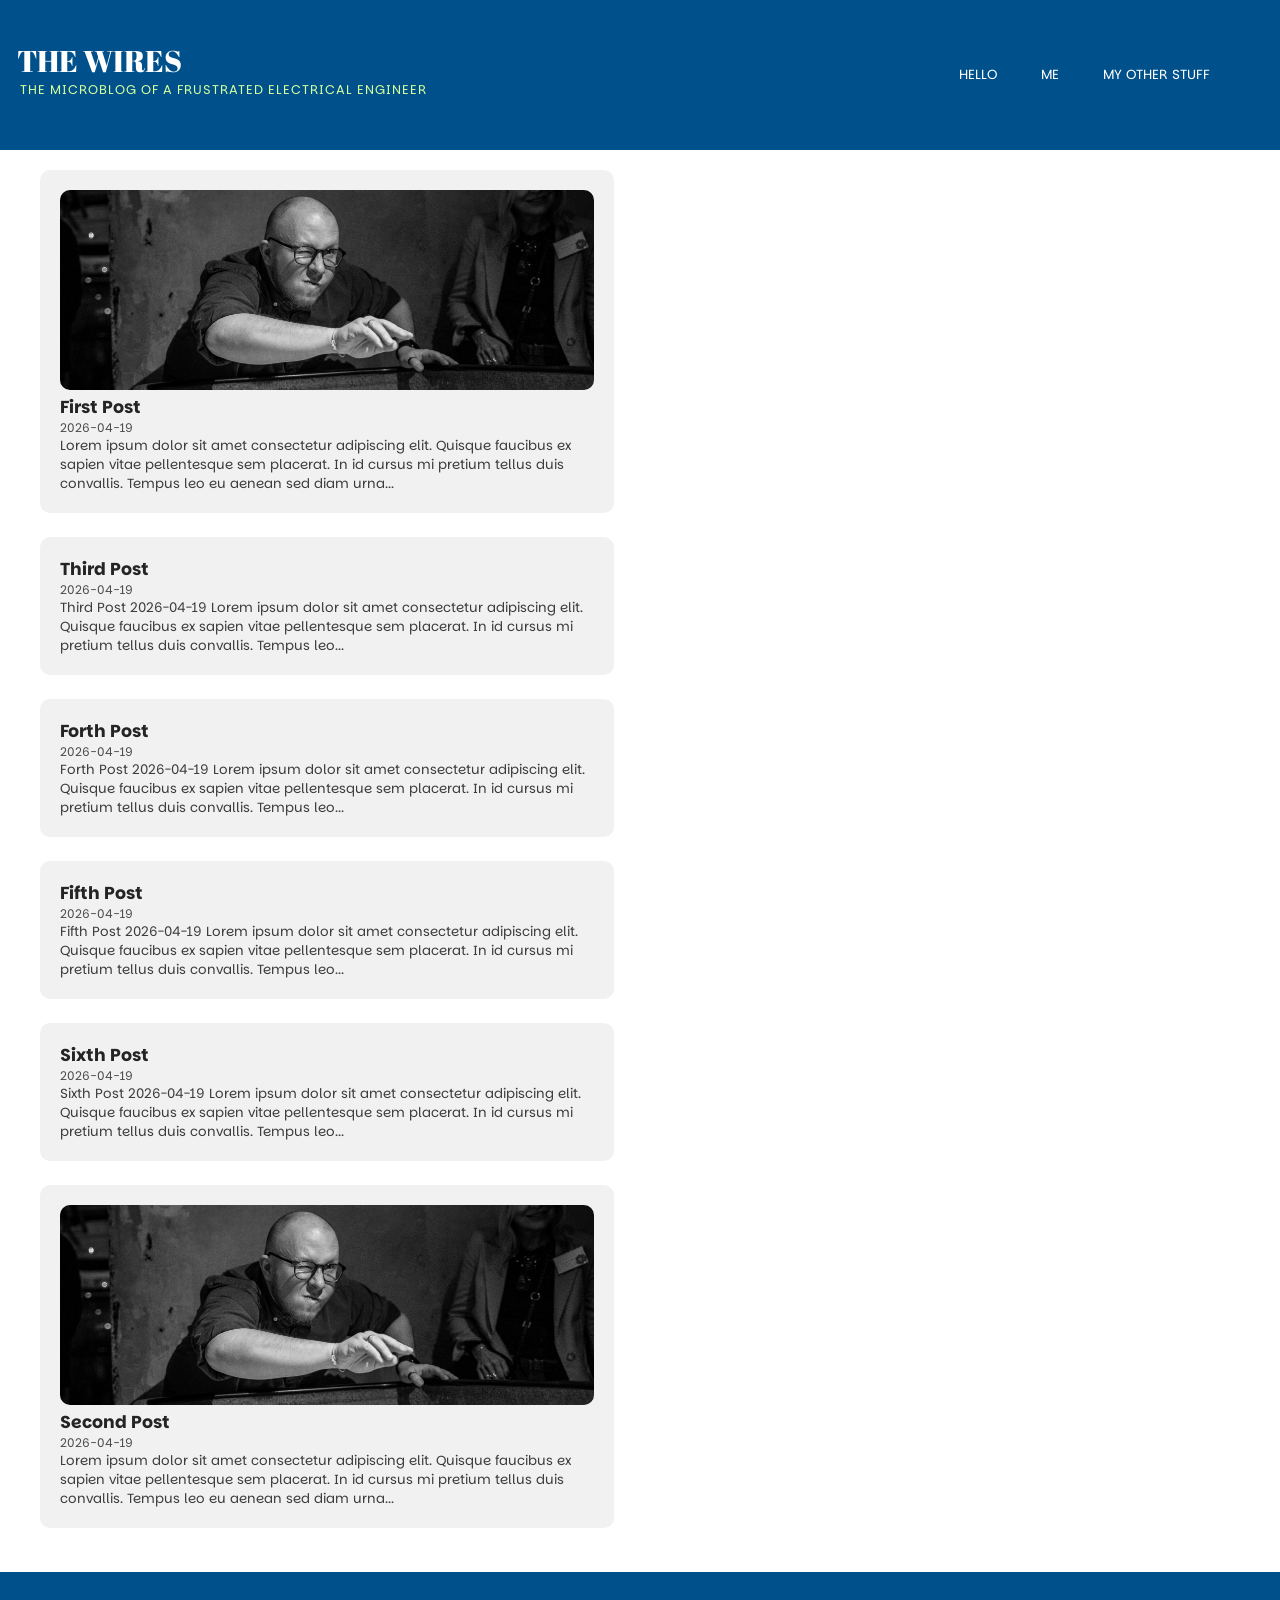
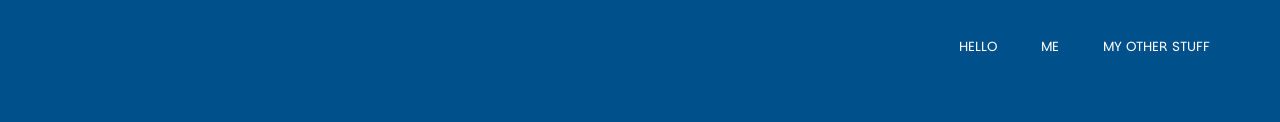
==== index.html @ 4026ba52 "Add files via upload" ====
<!doctype html>
<html lang ="en">
    <head>
        <link rel="stylesheet" href="/bundle.css">
        <meta charset="utf-8">
        <meta name="viewport" content="width=device-width">
        <meta name="description" content="">
        <title></title>
        
<style>
@import url('https://fonts.googleapis.com/css2?family=Imbue:opsz,wght@10..100,100..900&family=Instrument+Serif:ital@0;1&family=Oranienbaum&family=Parkinsans:wght@300..800&display=swap');
@import url('https://fonts.googleapis.com/css2?family=Abril+Fatface&display=swap');
        </style>
    </head>
    <body>
  
        <header>
            <div class="site_title"><a href="/">THE WIRES</a></div>
            <div class="subtitle">THE MICROBLOG OF A FRUSTRATED ELECTRICAL ENGINEER</div>

                    <div class="menu_bar"><a href="/">HELLO</a>
             <a href="/me/">ME</a> 
             <a href="/other/">MY OTHER STUFF</a> 
        </div>

        </header>
       
    <main>

       <div class="post_content"> <div style="columns: 2;
  column-fill: auto;
  max-width: 1200px;
  max-height:2000px;
  margin: 20px auto;">

    <div class="post_card">
        
      <img src="/images/test.jpg" alt="First Post" class="post-thumb">
    
            <div class="post_title"><a style="color:rgb(36, 36, 36)" href="/posts/post-1/">First Post</a></div>
        <div class="post_date_main">2026-04-19</div>
        <div class="post_content">Lorem ipsum dolor sit amet consectetur adipiscing elit. Quisque faucibus ex sapien vitae pellentesque sem placerat. In id cursus mi pretium tellus duis convallis. Tempus leo eu aenean sed diam urna...</div>
    </div>

    <div class="post_card">
        
            <div class="post_title"><a style="color:rgb(36, 36, 36)" href="/posts/post-3/">Third Post</a></div>
        <div class="post_date_main">2026-04-19</div>
        <div class="post_content">
Third Post
 2026-04-19
Lorem ipsum dolor sit amet consectetur adipiscing elit. Quisque faucibus ex sapien vitae pellentesque sem placerat. In id cursus mi pretium tellus duis convallis. Tempus leo...</div>
    </div>

    <div class="post_card">
        
            <div class="post_title"><a style="color:rgb(36, 36, 36)" href="/posts/post-4/">Forth Post</a></div>
        <div class="post_date_main">2026-04-19</div>
        <div class="post_content">
Forth Post
 2026-04-19
Lorem ipsum dolor sit amet consectetur adipiscing elit. Quisque faucibus ex sapien vitae pellentesque sem placerat. In id cursus mi pretium tellus duis convallis. Tempus leo...</div>
    </div>

    <div class="post_card">
        
            <div class="post_title"><a style="color:rgb(36, 36, 36)" href="/posts/post-5/">Fifth Post</a></div>
        <div class="post_date_main">2026-04-19</div>
        <div class="post_content">
Fifth Post
 2026-04-19
Lorem ipsum dolor sit amet consectetur adipiscing elit. Quisque faucibus ex sapien vitae pellentesque sem placerat. In id cursus mi pretium tellus duis convallis. Tempus leo...</div>
    </div>

    <div class="post_card">
        
            <div class="post_title"><a style="color:rgb(36, 36, 36)" href="/posts/post-6/">Sixth Post</a></div>
        <div class="post_date_main">2026-04-19</div>
        <div class="post_content">
Sixth Post
 2026-04-19
Lorem ipsum dolor sit amet consectetur adipiscing elit. Quisque faucibus ex sapien vitae pellentesque sem placerat. In id cursus mi pretium tellus duis convallis. Tempus leo...</div>
    </div>

    <div class="post_card">
        
      <img src="/images/test.jpg" alt="Second Post" class="post-thumb">
    
            <div class="post_title"><a style="color:rgb(36, 36, 36)" href="/posts/post-2/">Second Post</a></div>
        <div class="post_date_main">2026-04-19</div>
        <div class="post_content">Lorem ipsum dolor sit amet consectetur adipiscing elit. Quisque faucibus ex sapien vitae pellentesque sem placerat. In id cursus mi pretium tellus duis convallis. Tempus leo eu aenean sed diam urna...</div>
    </div>

</div>
</div>
    </main>
    </body>
    <footer>

        <div class="footer_content">

            <a href="/">HELLO</a>
             <a href="/me/">ME</a> 
             <a href="/other/">MY OTHER STUFF</a> 

        </div>

    </footer>
</html>
---- bundle.css ----
.post_card {
    background-color: #f1f1f1;
        margin-bottom:20px;
        padding-top:20px;
        padding-bottom:20px;
        padding-left:20px;
        padding-right:20px;
        border-radius:10px;
        margin-left:auto;
        margin-right:auto;
        display: inline-block; /* Essential for older browser compatibility */
  width: 90%;           /* Ensures it takes up the full column width */
  break-inside: avoid;   /* The magic line that prevents wrapping mid-post */
  margin-bottom: 1.5rem;

}

.post-thumb {
    float: center;
    margin-right: 20px;
    width: 100%;
    border-radius:10px;
    height: 200px;
    object-fit: cover;
    object-position: center;
}

a {
color:#ffffff;
text-decoration:none;
}
a:visited {
    color:#ffffff;
}
a:hover {
    color:#9ed2ff;
}

.subtitle {
    color: #d6ff9d;
            letter-spacing: 1px;
            font-family: Parkinsans;
            font-size: 80%;
            text-align: left;
            padding-left:20px;
            margin-top:0px;
            padding-bottom:30px;
}

h2 {
    color:rgb(34, 34, 34);
    margin-top:0;
    margin-bottom:0px;
    font-family: Parkinsans; 
    font-size:13pt
}

.post_date_main {
    color:rgb(76, 76, 76); font-family:Parkinsans; font-size: 9pt; margin-top:0px;
}

.post_date {
    color:rgb(103, 103, 103); font-family:Parkinsans; font-size: 9pt; margin-top:0px;    padding-left:0px;;
}
.post_title {
    color:rgb(38, 38, 38);
    margin-top:0;
    margin-bottom:0px;
    font-family: Parkinsans;
    font-weight: bold;
    font-size:13pt
}
.menu_bar {

    position:absolute;
    top:65px;
    bottom:auto;
    right:50px;

        margin-left:auto;
        margin-right:auto;
        text-align: center;
        font-family:parkinsans;
        font-size:10pt;
  
        padding-bottom:5px;
        margin-bottom:10px;
        color:#ffffff;
}

.menu_bar a {
    color:#ffffff;
    padding-left:15px;
    padding-right:15px;
    padding-top:5px;
    padding-bottom:5px;
    text-decoration:none;
    margin:5px;
}

.menu_bar a:hover {
    background-color: #d6ff9d;
    color: #303030;
    padding-left:15px;
    padding-right:15px;
    border-radius: 15px;
    margin:5px;
}

.post_content{
        color:rgb(60, 60, 60);
        font-family:Parkinsans;
        font-size: 10pt;
}

.post_content a:hover {
    background-color: #d6ff9d;

}

.post_content_page{
    color:#343434; font-family:Parkinsans; font-size: 10pt;
    background-color: #f1f1f1;
    margin-bottom:20px;
    padding-top:20px;
    padding-bottom:20px;
    padding-left:20px;
    padding-right:20px;
    border-radius:20px;
    max-width: 950px;
    margin-left:auto;
    margin-right:auto;
    border-radius:10px;
}

body {
    margin:0;
    padding:0;
    min-height:100vh;
    background-color: #ffffff;
	background-size: 48px 48px;
}

header {
    background-color: #00518b;
    height:150px;
        max-width: 100%;
        margin-left:auto;
        margin-right:auto;
        margin-bottom: 10px;
}

header a:hover{
    color: #ffffff;
}

.site_title {
    color:#ffffff;
    font-family:Abril Fatface; 
    font-size: 30px;;
    padding-top:40px;
    padding-left:17px;
    text-align:left; 
    margin-bottom:0px;
    text-decoration:none;
}

.post_page_title {
    color:rgb(38, 38, 38);
    margin-top:0;
    margin-bottom:0px;
    font-family: Parkinsans;
    font-weight: bold;
    font-size:13pt;
    padding-left: 0px;
}

.post-page-thumb {
    float: center;
    margin-right: 20px;
    width: 100%;
    height: 300px;
    object-fit: cover;
    object-position: center;
    border-radius:10px;
}

footer {
    background-color:#00518b;
    width:100%;
    margin-bottom:0;
    height:150px;
}

.footer_content {

    padding-top:65px;
    padding-right: 50px;

        margin-left:auto;
        margin-right:auto;
        text-align: right;
        font-family:parkinsans;
        font-size:10pt;
  
        padding-bottom:5px;
        margin-bottom:10px;
        color:#ffffff;
}

.footer_content a {
    color:#ffffff;
    padding-left:15px;
    padding-right:15px;
    padding-top:5px;
    padding-bottom:5px;
    text-decoration:none;
    margin:5px;
}

.footer_content a:hover {
    background-color: #d6ff9d;
    color: #303030;
    padding-left:15px;
    padding-right:15px;
    border-radius: 15px;
    margin:5px;
}
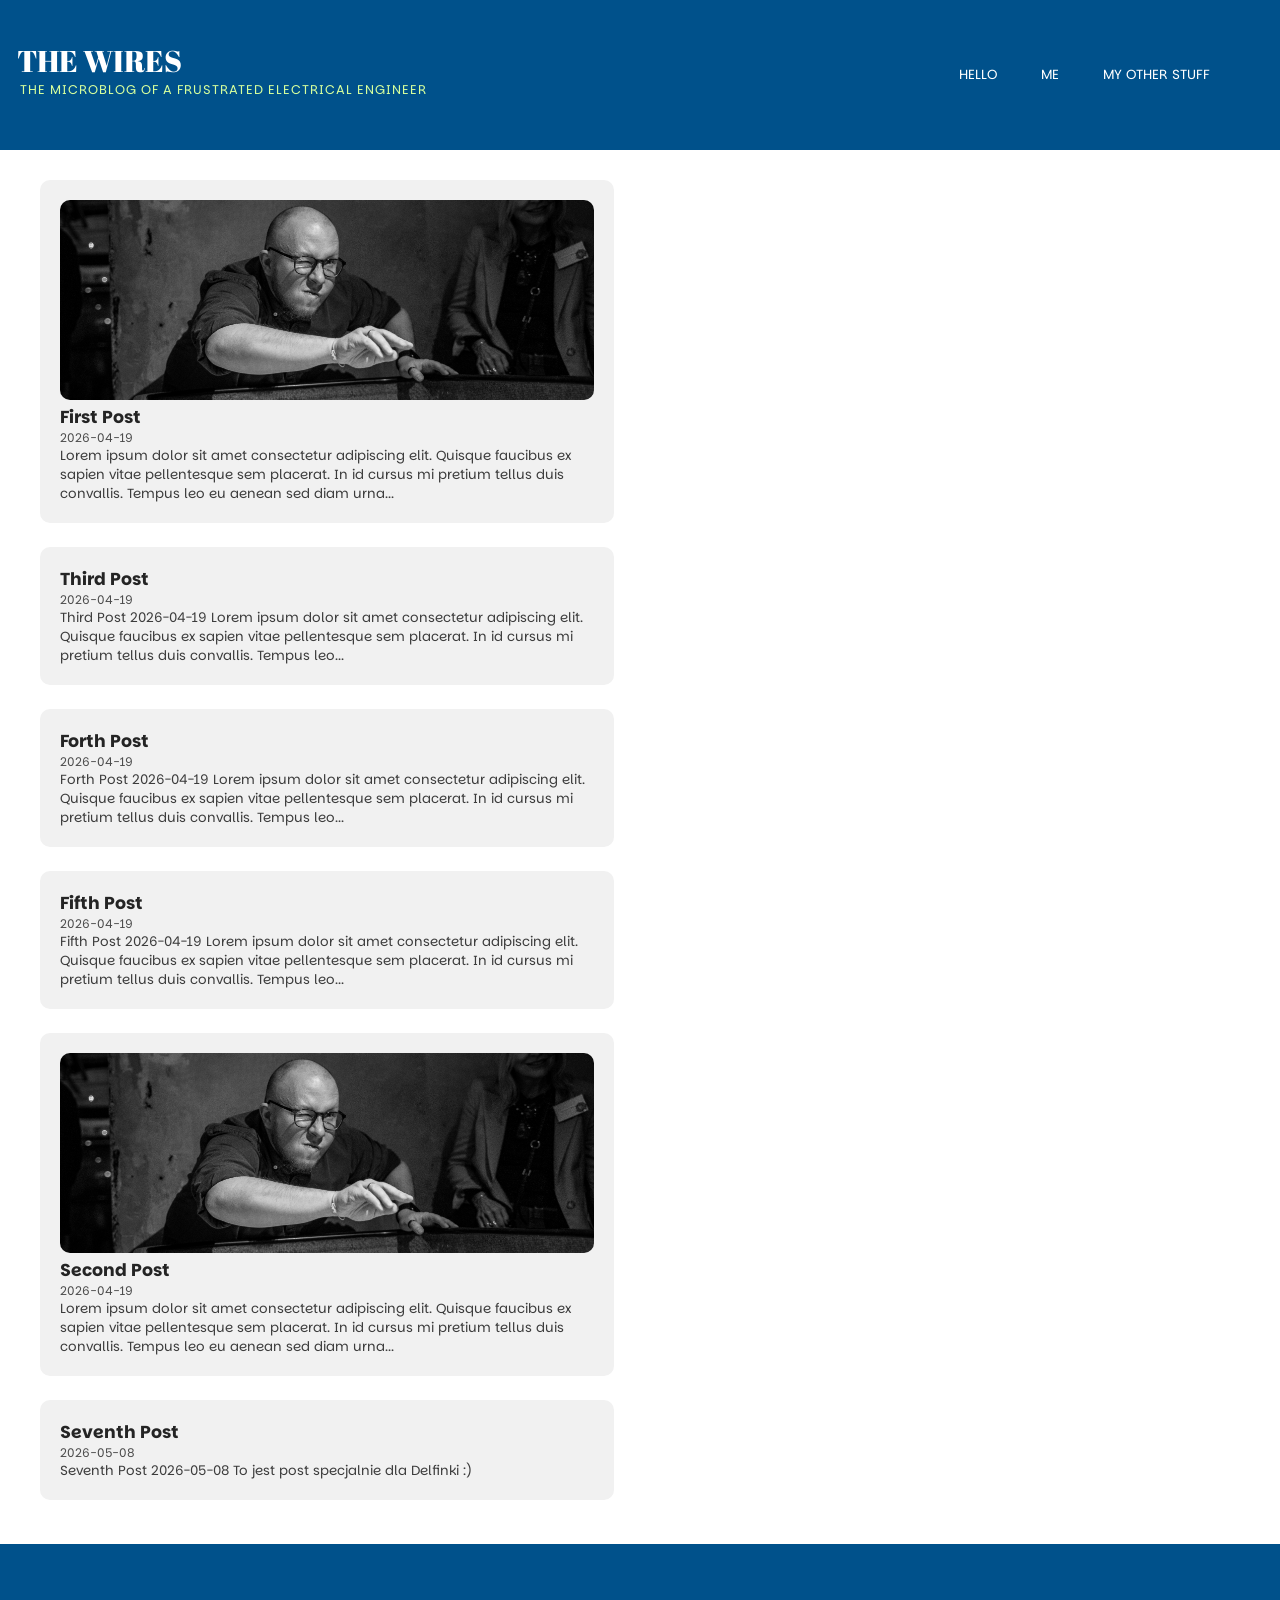
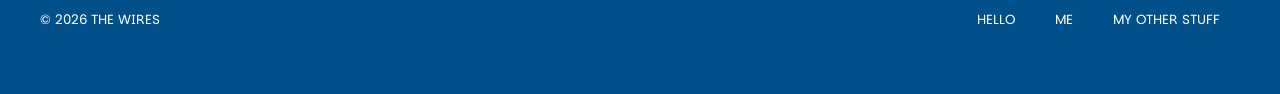
==== commit d234a953: "Add files via upload" ====
--- a/index.html
+++ b/index.html
@@ -1,3 +1,5 @@
+
+
 <!doctype html>
 <html lang ="en">
     <head>
@@ -13,6 +15,8 @@
         </style>
     </head>
     <body>
+
+
   
         <header>
             <div class="site_title"><a href="/">THE WIRES</a></div>
@@ -74,16 +78,6 @@
 
     <div class="post_card">
         
-            <div class="post_title"><a style="color:rgb(36, 36, 36)" href="/posts/post-6/">Sixth Post</a></div>
-        <div class="post_date_main">2026-04-19</div>
-        <div class="post_content">
-Sixth Post
- 2026-04-19
-Lorem ipsum dolor sit amet consectetur adipiscing elit. Quisque faucibus ex sapien vitae pellentesque sem placerat. In id cursus mi pretium tellus duis convallis. Tempus leo...</div>
-    </div>
-
-    <div class="post_card">
-        
       <img src="/images/test.jpg" alt="Second Post" class="post-thumb">
     
             <div class="post_title"><a style="color:rgb(36, 36, 36)" href="/posts/post-2/">Second Post</a></div>
@@ -91,19 +85,32 @@
         <div class="post_content">Lorem ipsum dolor sit amet consectetur adipiscing elit. Quisque faucibus ex sapien vitae pellentesque sem placerat. In id cursus mi pretium tellus duis convallis. Tempus leo eu aenean sed diam urna...</div>
     </div>
 
+    <div class="post_card">
+        
+            <div class="post_title"><a style="color:rgb(36, 36, 36)" href="/posts/post-7/">Seventh Post</a></div>
+        <div class="post_date_main">2026-05-08</div>
+        <div class="post_content">
+Seventh Post
+ 2026-05-08
+To jest post specjalnie dla Delfinki :)
+</div>
+    </div>
+
 </div>
 </div>
     </main>
     </body>
-    <footer>
-
-        <div class="footer_content">
+ <footer>
+        <div class="footer_copy">
+            &copy; 2026 THE WIRES
+        </div>
+        <ul class="footer_content">
 
             <a href="/">HELLO</a>
              <a href="/me/">ME</a> 
              <a href="/other/">MY OTHER STUFF</a> 
 
-        </div>
+        </ul>
 
     </footer>
 </html>
--- a/bundle.css
+++ b/bundle.css
@@ -1,18 +1,17 @@
 .post_card {
     background-color: #f1f1f1;
-        margin-bottom:20px;
-        padding-top:20px;
-        padding-bottom:20px;
-        padding-left:20px;
-        padding-right:20px;
-        border-radius:10px;
-        margin-left:auto;
-        margin-right:auto;
-        display: inline-block; /* Essential for older browser compatibility */
-  width: 90%;           /* Ensures it takes up the full column width */
-  break-inside: avoid;   /* The magic line that prevents wrapping mid-post */
-  margin-bottom: 1.5rem;
-
+    margin-bottom:20px;
+    padding-top:20px;
+    padding-bottom:20px;
+    padding-left:20px;
+    padding-right:20px;
+    border-radius:10px;
+    margin-left:auto;
+    margin-right:auto;
+    display: inline-block;
+    width: 90%;
+    break-inside: avoid;
+    margin-bottom: 1.5rem;
 }
 
 .post-thumb {
@@ -26,8 +25,8 @@
 }
 
 a {
-color:#ffffff;
-text-decoration:none;
+    color:#ffffff;
+    text-decoration:none;
 }
 a:visited {
     color:#ffffff;
@@ -38,13 +37,13 @@
 
 .subtitle {
     color: #d6ff9d;
-            letter-spacing: 1px;
-            font-family: Parkinsans;
-            font-size: 80%;
-            text-align: left;
-            padding-left:20px;
-            margin-top:0px;
-            padding-bottom:30px;
+    letter-spacing: 1px;
+    font-family: Parkinsans;
+    font-size: 80%;
+    text-align: left;
+    padding-left:20px;
+    margin-top:0px;
+    padding-bottom:30px;
 }
 
 h2 {
@@ -76,16 +75,14 @@
     top:65px;
     bottom:auto;
     right:50px;
-
-        margin-left:auto;
-        margin-right:auto;
-        text-align: center;
-        font-family:parkinsans;
-        font-size:10pt;
-  
-        padding-bottom:5px;
-        margin-bottom:10px;
-        color:#ffffff;
+    margin-left:auto;
+    margin-right:auto;
+    text-align: center;
+    font-family:parkinsans;
+    font-size:10pt;
+    padding-bottom:5px;
+    margin-bottom:10px;
+    color:#ffffff;
 }
 
 .menu_bar a {
@@ -108,9 +105,9 @@
 }
 
 .post_content{
-        color:rgb(60, 60, 60);
-        font-family:Parkinsans;
-        font-size: 10pt;
+    color:rgb(60, 60, 60);
+    font-family:Parkinsans;
+    font-size: 10pt;
 }
 
 .post_content a:hover {
@@ -127,27 +124,34 @@
     padding-left:20px;
     padding-right:20px;
     border-radius:20px;
-    max-width: 950px;
+    max-width: 1160px;
     margin-left:auto;
     margin-right:auto;
     border-radius:10px;
 }
 
 body {
-    margin:0;
+    display:flex;
+    flex-direction: column;
+    min-height: 100vh; /* Takes full height of the screen */
+    margin: 0;
     padding:0;
     min-height:100vh;
     background-color: #ffffff;
 	background-size: 48px 48px;
 }
 
+main {
+  flex: 1; /* This pushes the footer to the bottom */
+}
+
 header {
     background-color: #00518b;
     height:150px;
-        max-width: 100%;
-        margin-left:auto;
-        margin-right:auto;
-        margin-bottom: 10px;
+    width: 100%;
+    margin-left:auto;
+    margin-right:auto;
+    margin-bottom: 10px;
 }
 
 header a:hover{
@@ -188,24 +192,27 @@
 footer {
     background-color:#00518b;
     width:100%;
-    margin-bottom:0;
-    height:150px;
+    justify-content: space-between;
+    margin:0px;
+    padding:0px;
+    height: 150px;
+    box-sizing: border-box;
+    padding: 0 40px;
+    display: flex;
+    flex-direction: row;
+    align-items: center; 
 }
 
 .footer_content {
-
-    padding-top:65px;
-    padding-right: 50px;
-
-        margin-left:auto;
-        margin-right:auto;
-        text-align: right;
-        font-family:parkinsans;
-        font-size:10pt;
-  
-        padding-bottom:5px;
-        margin-bottom:10px;
-        color:#ffffff;
+    list-style: none;
+    display: flex;
+    align-items: center;  
+    text-align: right;
+    margin: 0;
+    padding: 0;
+    font-family:parkinsans;
+    font-size:10pt;
+    color:#ffffff;
 }
 
 .footer_content a {
@@ -225,4 +232,11 @@
     padding-right:15px;
     border-radius: 15px;
     margin:5px;
+}
+
+.footer_copy {
+    text-align: left;
+    font-family:parkinsans;
+    font-size:10pt;
+    color:#ffffff;
 }
